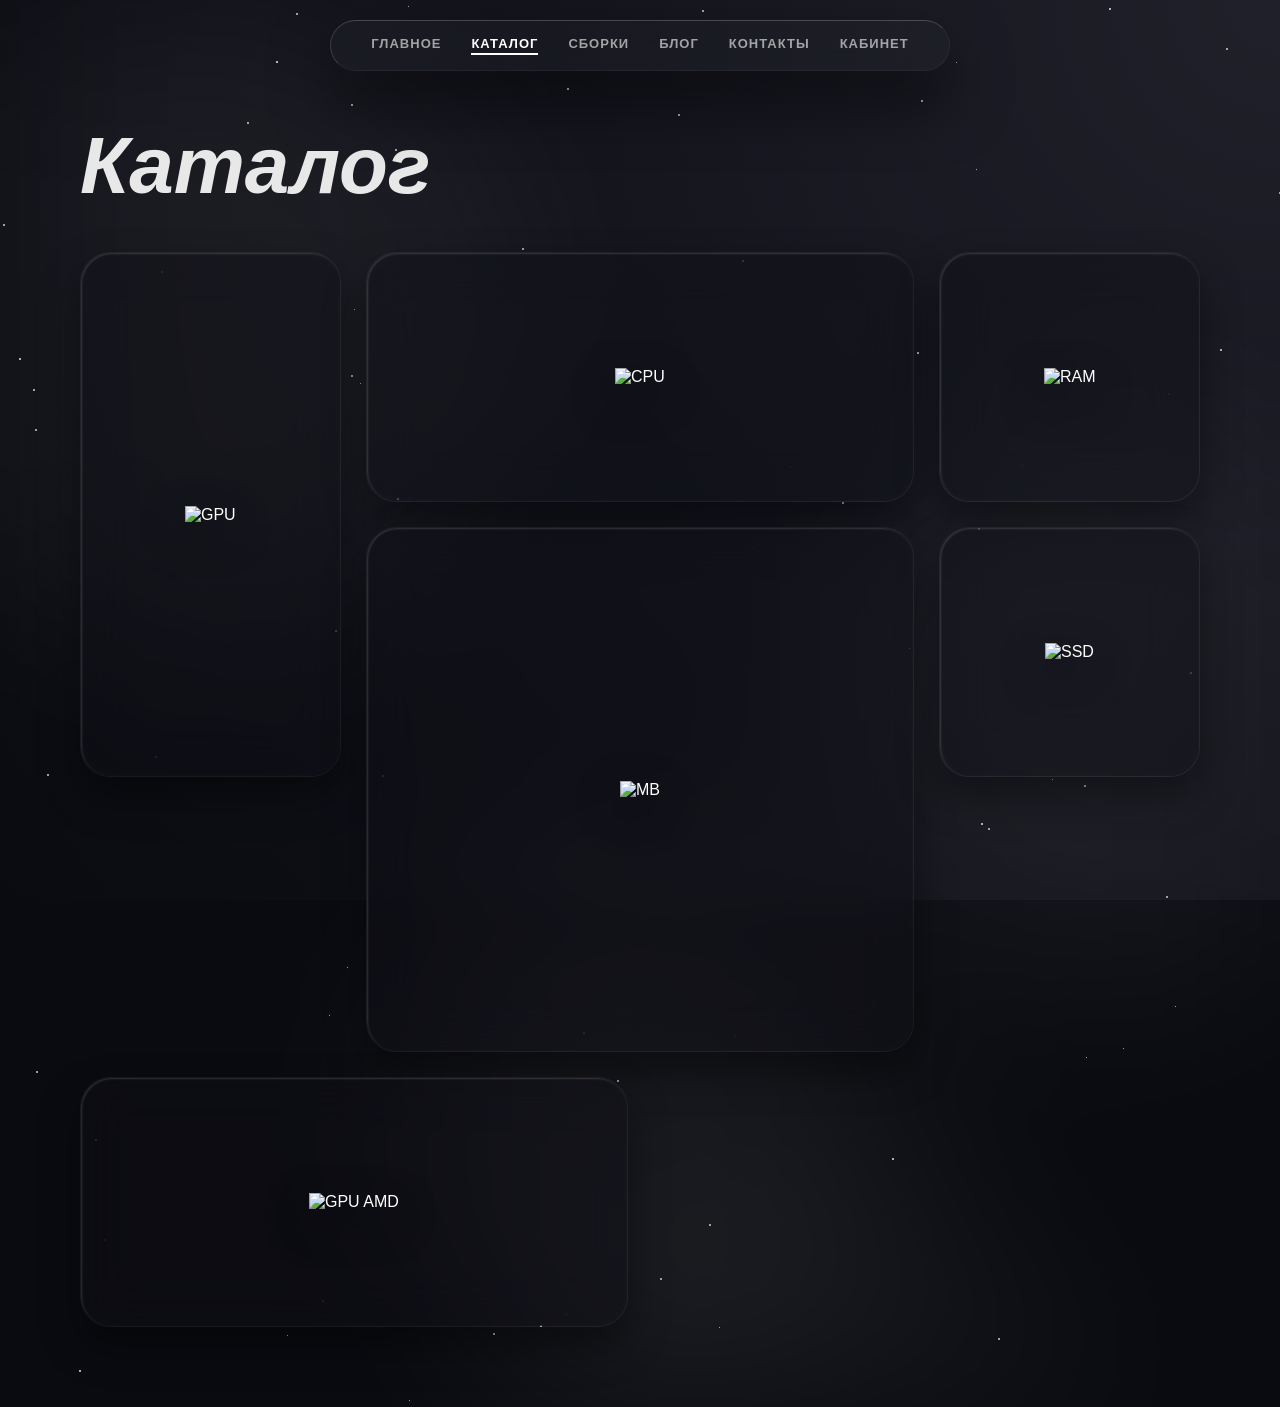
==== catalog/index.html @ 78179253 "Add files via upload" ====
<!DOCTYPE html>
<html lang="ru">
<head>
    <meta charset="UTF-8">
    <meta name="viewport" content="width=device-width, initial-scale=1.0">
    <title>Каталог - Monochrome Glass</title>
    <link rel="stylesheet" href="styles.css">
</head>
<body>

    <div class="ambient-background">
        <div class="blob blob-1"></div>
        <div class="blob blob-2"></div>
        <div class="blob blob-3"></div>
        <div class="blob blob-4"></div> </div>
    <div id="particles-container"></div>

    <header class="navbar">
        <nav class="navbar-menu">
            <a href="index.html">ГЛАВНОЕ</a>
            <a href="#" class="active">КАТАЛОГ</a>
            <a href="builds.html">СБОРКИ</a>
            <a href="blog.html">БЛОГ</a>
            <a href="#">КОНТАКТЫ</a>
            <a href="#">КАБИНЕТ</a>
        </nav>
    </header>

    <section class="catalog-section">
        <h1 class="catalog-title">Каталог</h1>

        <div class="bento-grid">

            <div class="bento-card span-2-row" data-title="RTX 4090" data-desc="Флагманская видеокарта с невероятной мощностью. Оснащена новейшей системой охлаждения и трассировкой лучей." data-price="$1,599">
                <div class="border-glow-wrapper"><div class="border-glow"></div></div>
                <div class="card-inner">
                    <img src="RTX_4090.png" class="card-img" alt="GPU" draggable="false">
                    <h3 class="card-title">RTX 4090</h3>
                </div>
            </div>

            <div class="bento-card span-2-col" data-title="Intel i9" data-desc="Высокопроизводительный процессор для любых рабочих задач и киберспорта." data-price="$599">
                <div class="border-glow-wrapper"><div class="border-glow"></div></div>
                <div class="card-inner">
                    <img src="Intel_i9.png" class="card-img" alt="CPU" draggable="false">
                    <h3 class="card-title">Intel i9</h3>
                </div>
            </div>

            <div class="bento-card" data-title="Fury RAM" data-desc="Быстрая оперативная память стандарта DDR5." data-price="$199">
                <div class="border-glow-wrapper"><div class="border-glow"></div></div>
                <div class="card-inner">
                    <img src="Fyru_RAM.png" class="card-img" alt="RAM" draggable="false">
                    <h3 class="card-title">Fury RAM</h3>
                </div>
            </div>

            <div class="bento-card span-large" data-title="Z790 Motherboard" data-desc="Материнская плата премиум-класса для оверклокинга. Поддержка PCIe 5.0 и Wi-Fi 6E." data-price="$499">
                <div class="border-glow-wrapper"><div class="border-glow"></div></div>
                <div class="card-inner">
                    <img src="Mother_board.png" class="card-img" alt="MB" draggable="false">
                    <h3 class="card-title">Z790 Board</h3>
                </div>
            </div>

            <div class="bento-card" data-title="Crucial M.2" data-desc="Сверхбыстрый SSD накопитель на 2 ТБ." data-price="$150">
                <div class="border-glow-wrapper"><div class="border-glow"></div></div>
                <div class="card-inner">
                    <img src="SSD_m2.png" class="card-img" alt="SSD" draggable="false">
                    <h3 class="card-title">Crucial M.2</h3>
                </div>
            </div>

             <div class="bento-card span-2-col" data-title="RX 7900 XTX" data-desc="Мощный конкурент от AMD. Идеально для 4K гейминга без компромиссов." data-price="$999">
                <div class="border-glow-wrapper"><div class="border-glow"></div></div>
                <div class="card-inner">
                    <img src="videocard.png" class="card-img" alt="GPU AMD" draggable="false">
                    <h3 class="card-title">RX 7900</h3>
                </div>
            </div>

        </div>
    </section>

    <div class="catalog-modal" id="modal">
        <div class="close-modal" id="close-btn">&times;</div>
        <div class="modal-content-wrapper">
            <div class="modal-img-container">
                <img src="" id="modal-img" class="modal-img">
            </div>
            <div class="modal-details">
                <h2 id="modal-title">Название</h2>
                <p id="modal-desc">Подробное описание товара...</p>
                <div class="price" id="modal-price">$0</div>
            </div>
        </div>
    </div>

    <script src="script.js"></script>
</body>
</html>
---- catalog/styles.css ----
/* Общие сбросы */
* { margin: 0; padding: 0; box-sizing: border-box; font-family: 'Segoe UI', Tahoma, Geneva, Verdana, sans-serif; }

html { background-color: #0a0b10; }

body {
    background-color: #0a0b10;
    /* Базовый темный градиент фиксируем, чтобы он не растягивался и не искажался */
    background-image: radial-gradient(circle at top right, #1f2029 0%, #13141c 50%, #0a0b10 100%);
    background-attachment: fixed;

    color: #ffffff; min-height: 100vh; overflow-x: hidden;
    display: flex; flex-direction: column; position: relative;
    animation: pageFadeIn 1s cubic-bezier(0.25, 1, 0.5, 1) forwards;
}
@keyframes pageFadeIn {
    0% { opacity: 0; }
    100% { opacity: 1; }
}

/* Скроллбар */
::-webkit-scrollbar { width: 8px; }
::-webkit-scrollbar-track { background: transparent; }
::-webkit-scrollbar-thumb { background: rgba(255, 255, 255, 0.2); border-radius: 4px; }
::-webkit-scrollbar-thumb:hover { background: rgba(255, 255, 255, 0.4); }

/* --- ФОН И ПЫЛИНКИ (ТЕПЕРЬ ПРОКРУЧИВАЮТСЯ ВМЕСТЕ С САЙТОМ) --- */
.ambient-background {
    position: absolute; /* Было fixed */
    top: 0; left: 0; width: 100%; height: 100%; /* Растягиваем на всю длину страницы */
    overflow: hidden;
    z-index: -2; filter: blur(100px); -webkit-filter: blur(100px); will-change: transform; transform: translateZ(0);
}
.blob { position: absolute; border-radius: 50%; animation: float 25s infinite ease-in-out alternate; background: rgba(255, 255, 255, 0.05); }

/* Раскидываем световые пятна по всей длине каталога */
.blob-1 { width: 50vw; height: 50vw; top: 0%; left: -10%; animation-duration: 30s; }
.blob-2 { width: 45vw; height: 45vw; top: 30%; right: -10%; animation-duration: 35s; animation-delay: -5s; }
.blob-3 { width: 40vw; height: 40vw; top: 60%; left: 30%; animation-duration: 28s; animation-delay: -10s; }
.blob-4 { width: 55vw; height: 55vw; top: 85%; right: 10%; animation-duration: 32s; animation-delay: -2s; }

@keyframes float { 0% { transform: translate3d(0, 0, 0) scale(1); } 50% { transform: translate3d(3vw, 5vh, 0) scale(1.05); } 100% { transform: translate3d(-5vw, -8vh, 0) scale(0.95); } }

#particles-container {
    position: absolute; /* Было fixed */
    top: 0; left: 0; width: 100%; height: 100%; /* На всю длину страницы */
    z-index: -1; pointer-events: none; overflow: hidden;
}
.particle { position: absolute; background: rgba(255, 255, 255, 0.8); border-radius: 50%; will-change: transform, opacity; }
@keyframes drift { 0% { transform: translate3d(0, 0, 0); opacity: 0; } 20% { opacity: 0.3; } 80% { opacity: 0.3; } 100% { transform: translate3d(5vw, -20vh, 0); opacity: 0; } }

/* НАВИГАЦИЯ */
.navbar {
    display: flex; justify-content: center; padding: 20px 0; z-index: 100; position: fixed; width: 100%;
    animation: navFadeDown 1s cubic-bezier(0.25, 1, 0.5, 1) forwards;
}
@keyframes navFadeDown {
    0% { opacity: 0; transform: translateY(-30px); }
    100% { opacity: 1; transform: translateY(0); }
}
.navbar-menu {
    display: flex; gap: 30px; padding: 15px 40px; border-radius: 30px;
    background: rgba(255, 255, 255, 0.02); backdrop-filter: blur(25px); -webkit-backdrop-filter: blur(25px);
    border: 1px solid rgba(255, 255, 255, 0.05); border-top: 1px solid rgba(255, 255, 255, 0.2); border-left: 1px solid rgba(255, 255, 255, 0.15);
    box-shadow: 0 30px 60px rgba(0, 0, 0, 0.5);
}
.navbar-menu a { text-decoration: none; color: rgba(255, 255, 255, 0.6); font-size: 13px; font-weight: 600; letter-spacing: 1px; transition: color 0.3s; }
.navbar-menu a:hover { color: #ffffff; }
.navbar-menu a.active { color: #ffffff; border-bottom: 2px solid #fff; padding-bottom: 2px; }

/* ================= КАТАЛОГ СЕТКА ================= */
.catalog-section {
    padding: 120px 80px 80px; max-width: 1600px; margin: 0 auto; width: 100%;
    opacity: 0; animation: contentFadeUp 1.2s cubic-bezier(0.25, 1, 0.5, 1) 0.2s forwards;
}
@keyframes contentFadeUp {
    0% { opacity: 0; transform: translateY(40px); }
    100% { opacity: 1; transform: translateY(0); }
}

.catalog-title { font-size: 5rem; font-weight: bold; margin-bottom: 40px; color: rgba(255, 255, 255, 0.9); font-style: italic; }

.bento-grid {
    display: grid;
    grid-template-columns: repeat(4, 1fr);
    grid-auto-rows: 250px;
    gap: 25px;
    perspective: 1200px;
}

.span-2-col { grid-column: span 2; }
.span-2-row { grid-row: span 2; }
.span-large { grid-column: span 2; grid-row: span 2; }

/* ================= КАРТОЧКА ТОВАРА ================= */
.bento-card {
    position: relative; width: 100%; height: 100%; border-radius: 30px; cursor: pointer;
    transform-style: preserve-3d; transition: transform 0.1s ease-out;
    box-shadow: 0 20px 40px rgba(0,0,0,0.4); border: 1px solid rgba(255, 255, 255, 0.05);
}

.border-glow-wrapper {
    position: absolute; inset: -1px; border-radius: 30px; padding: 2px;
    -webkit-mask: linear-gradient(#fff 0 0) content-box, linear-gradient(#fff 0 0);
    -webkit-mask-composite: xor; mask-composite: exclude;
    z-index: 3; pointer-events: none; opacity: 0; transition: opacity 0.3s ease;
    overflow: hidden;
}
.bento-card:hover .border-glow-wrapper { opacity: 1; }

.border-glow {
    position: absolute; top: -50%; left: -50%; width: 200%; height: 200%;
    background: conic-gradient(from 0deg, transparent 0%, transparent 80%, rgba(255, 255, 255, 0.4) 95%, rgba(255, 255, 255, 1) 100%);
    animation: spin 2.5s linear infinite;
}
@keyframes spin { 100% { transform: rotate(360deg); } }

.card-inner {
    position: absolute; inset: 0; border-radius: 30px;
    background: rgba(15, 16, 24, 0.4); backdrop-filter: blur(25px); -webkit-backdrop-filter: blur(25px);
    box-shadow: inset 0 0 20px rgba(255, 255, 255, 0.02), inset 1px 1px 2px rgba(255, 255, 255, 0.15);
    z-index: 2; display: flex; justify-content: center; align-items: center; transform-style: preserve-3d;
}

.card-img {
    max-width: 80%; max-height: 80%; object-fit: contain; filter: drop-shadow(0 15px 20px rgba(0, 0, 0, 0.5));
    transition: transform 0.4s ease; transform: translateZ(40px); will-change: transform;
}
.bento-card:hover .card-img { transform: translateZ(70px) scale(1.05); }

.card-title {
    position: absolute; bottom: 25px; left: 25px; font-size: 1.5rem; font-weight: bold; color: #fff;
    z-index: 4; display: flex; transform: translateZ(30px); transform-style: preserve-3d;
}
.card-title span {
    display: inline-block; opacity: 0; transform: translateY(20px);
    transition: transform 0.3s cubic-bezier(0.25, 1, 0.5, 1), opacity 0.3s;
}
.bento-card:hover .card-title span { opacity: 1; transform: translateY(0); }

/* ================= МОДАЛЬНОЕ ОКНО ================= */
.catalog-modal {
    position: fixed; top: 0; left: 0; width: 100vw; height: 100vh;
    background: rgba(10, 11, 16, 0.8); backdrop-filter: blur(20px); -webkit-backdrop-filter: blur(20px);
    z-index: 1000; display: flex; justify-content: center; align-items: center;
    opacity: 0; pointer-events: none; transition: opacity 0.4s ease;
}
.catalog-modal.active { opacity: 1; pointer-events: all; }

.modal-content-wrapper { display: flex; width: 80%; max-width: 1200px; height: 70vh; gap: 40px; }

.modal-img-container {
    flex: 1; background: rgba(255, 255, 255, 0.02); border-radius: 30px;
    border: 1px solid rgba(255, 255, 255, 0.05); box-shadow: inset 0 0 30px rgba(255, 255, 255, 0.05);
    display: flex; justify-content: center; align-items: center;
    transform: scale(0.8); transition: transform 0.5s cubic-bezier(0.25, 1, 0.5, 1);
}
.catalog-modal.active .modal-img-container { transform: scale(1); }
.modal-img { max-width: 80%; max-height: 80%; filter: drop-shadow(0 30px 40px rgba(0,0,0,0.7)); }

.modal-details {
    flex: 1; background: rgba(255, 255, 255, 0.02); border-radius: 30px; padding: 50px;
    border: 1px solid rgba(255, 255, 255, 0.05); border-left: 2px solid rgba(255, 255, 255, 0.3);
    display: flex; flex-direction: column; justify-content: center;
    transform: translateX(50px); opacity: 0; transition: all 0.5s cubic-bezier(0.25, 1, 0.5, 1); transition-delay: 0.1s;
}
.catalog-modal.active .modal-details { transform: translateX(0); opacity: 1; }

.modal-details h2 { font-size: 3rem; margin-bottom: 20px; }
.modal-details p { font-size: 1.1rem; color: rgba(255, 255, 255, 0.7); line-height: 1.6; margin-bottom: 30px; }
.modal-details .price { font-size: 2.5rem; font-weight: bold; color: #fff; }

.close-modal {
    position: absolute; top: 40px; right: 40px; font-size: 3rem; color: rgba(255, 255, 255, 0.5);
    cursor: pointer; transition: color 0.3s;
}
.close-modal:hover { color: #fff; }
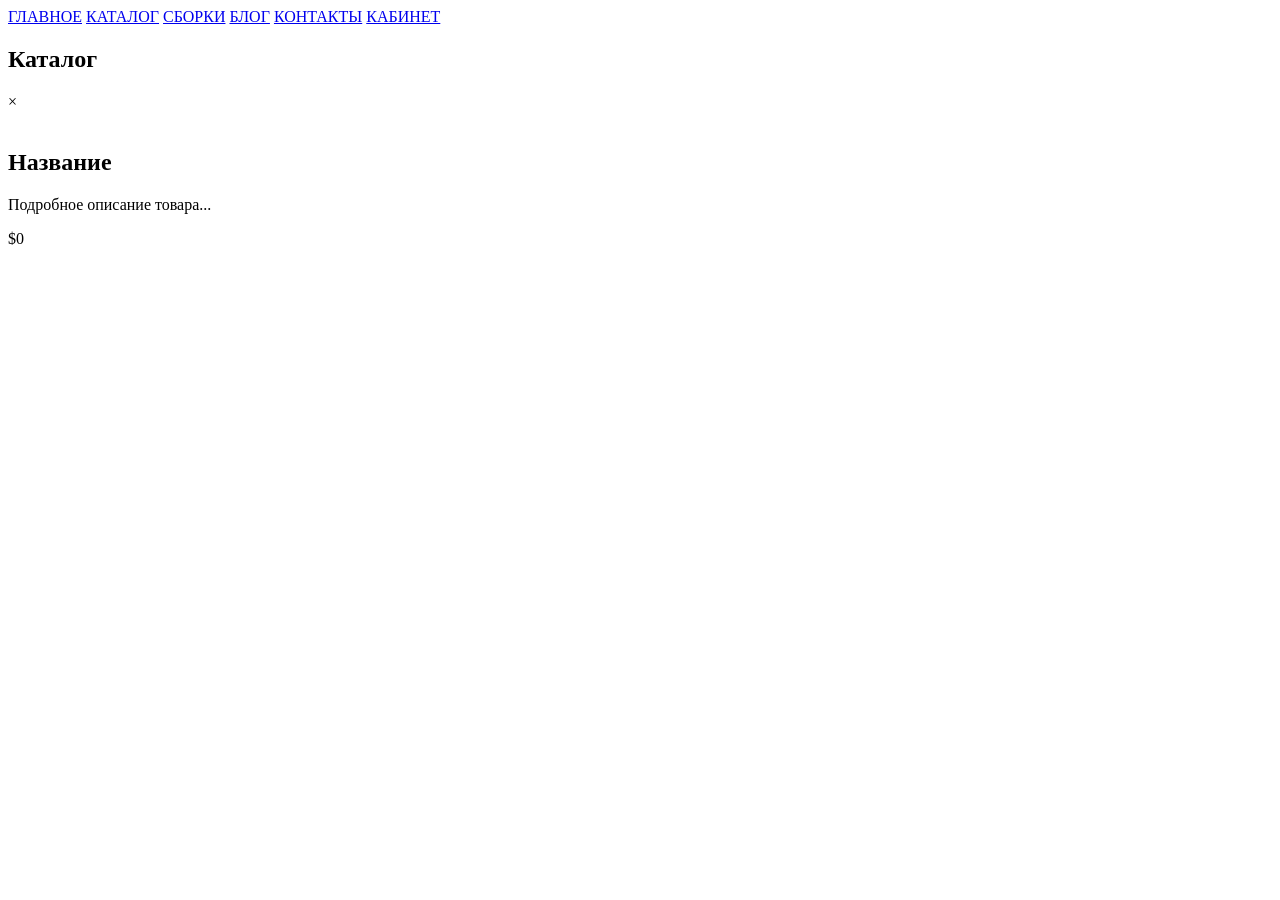
==== commit 3ad5efb7: "Update index.html" ====
--- a/catalog/index.html
+++ b/catalog/index.html
@@ -4,89 +4,46 @@
     <meta charset="UTF-8">
     <meta name="viewport" content="width=device-width, initial-scale=1.0">
     <title>Каталог - Monochrome Glass</title>
-    <link rel="stylesheet" href="styles.css">
+    <!-- Подключение внешнего файла стилей -->
+    <link rel="stylesheet" href="catalog.css">
 </head>
 <body>
 
+    <!-- Фоны -->
     <div class="ambient-background">
         <div class="blob blob-1"></div>
         <div class="blob blob-2"></div>
         <div class="blob blob-3"></div>
-        <div class="blob blob-4"></div> </div>
+        <div class="blob blob-4"></div>
+    </div>
     <div id="particles-container"></div>
 
+    <!-- Навигация -->
     <header class="navbar">
         <nav class="navbar-menu">
             <a href="index.html">ГЛАВНОЕ</a>
             <a href="#" class="active">КАТАЛОГ</a>
             <a href="builds.html">СБОРКИ</a>
             <a href="blog.html">БЛОГ</a>
-            <a href="#">КОНТАКТЫ</a>
-            <a href="#">КАБИНЕТ</a>
+            <a href="contacts.html">КОНТАКТЫ</a>
+            <a href="cabinet.html">КАБИНЕТ</a>
         </nav>
     </header>
 
+    <!-- ОСНОВНАЯ СЕКЦИЯ: КАТАЛОГ -->
     <section class="catalog-section">
         <h1 class="catalog-title">Каталог</h1>
 
-        <div class="bento-grid">
-
-            <div class="bento-card span-2-row" data-title="RTX 4090" data-desc="Флагманская видеокарта с невероятной мощностью. Оснащена новейшей системой охлаждения и трассировкой лучей." data-price="$1,599">
-                <div class="border-glow-wrapper"><div class="border-glow"></div></div>
-                <div class="card-inner">
-                    <img src="RTX_4090.png" class="card-img" alt="GPU" draggable="false">
-                    <h3 class="card-title">RTX 4090</h3>
-                </div>
-            </div>
-
-            <div class="bento-card span-2-col" data-title="Intel i9" data-desc="Высокопроизводительный процессор для любых рабочих задач и киберспорта." data-price="$599">
-                <div class="border-glow-wrapper"><div class="border-glow"></div></div>
-                <div class="card-inner">
-                    <img src="Intel_i9.png" class="card-img" alt="CPU" draggable="false">
-                    <h3 class="card-title">Intel i9</h3>
-                </div>
-            </div>
-
-            <div class="bento-card" data-title="Fury RAM" data-desc="Быстрая оперативная память стандарта DDR5." data-price="$199">
-                <div class="border-glow-wrapper"><div class="border-glow"></div></div>
-                <div class="card-inner">
-                    <img src="Fyru_RAM.png" class="card-img" alt="RAM" draggable="false">
-                    <h3 class="card-title">Fury RAM</h3>
-                </div>
-            </div>
-
-            <div class="bento-card span-large" data-title="Z790 Motherboard" data-desc="Материнская плата премиум-класса для оверклокинга. Поддержка PCIe 5.0 и Wi-Fi 6E." data-price="$499">
-                <div class="border-glow-wrapper"><div class="border-glow"></div></div>
-                <div class="card-inner">
-                    <img src="Mother_board.png" class="card-img" alt="MB" draggable="false">
-                    <h3 class="card-title">Z790 Board</h3>
-                </div>
-            </div>
-
-            <div class="bento-card" data-title="Crucial M.2" data-desc="Сверхбыстрый SSD накопитель на 2 ТБ." data-price="$150">
-                <div class="border-glow-wrapper"><div class="border-glow"></div></div>
-                <div class="card-inner">
-                    <img src="SSD_m2.png" class="card-img" alt="SSD" draggable="false">
-                    <h3 class="card-title">Crucial M.2</h3>
-                </div>
-            </div>
-
-             <div class="bento-card span-2-col" data-title="RX 7900 XTX" data-desc="Мощный конкурент от AMD. Идеально для 4K гейминга без компромиссов." data-price="$999">
-                <div class="border-glow-wrapper"><div class="border-glow"></div></div>
-                <div class="card-inner">
-                    <img src="videocard.png" class="card-img" alt="GPU AMD" draggable="false">
-                    <h3 class="card-title">RX 7900</h3>
-                </div>
-            </div>
-
-        </div>
+        <!-- Контейнер для динамической сетки товаров -->
+        <div class="bento-grid" id="catalog-grid"></div>
     </section>
 
+    <!-- ВСПЛЫВАЮЩЕЕ ОКНО (MODAL) -->
     <div class="catalog-modal" id="modal">
         <div class="close-modal" id="close-btn">&times;</div>
         <div class="modal-content-wrapper">
             <div class="modal-img-container">
-                <img src="" id="modal-img" class="modal-img">
+                <img src="" id="modal-img" class="modal-img" alt="">
             </div>
             <div class="modal-details">
                 <h2 id="modal-title">Название</h2>
@@ -96,6 +53,7 @@
         </div>
     </div>
 
-    <script src="script.js"></script>
+    <!-- Подключение внешнего файла скриптов -->
+    <script src="catalog.js"></script>
 </body>
-</html>+</html>
